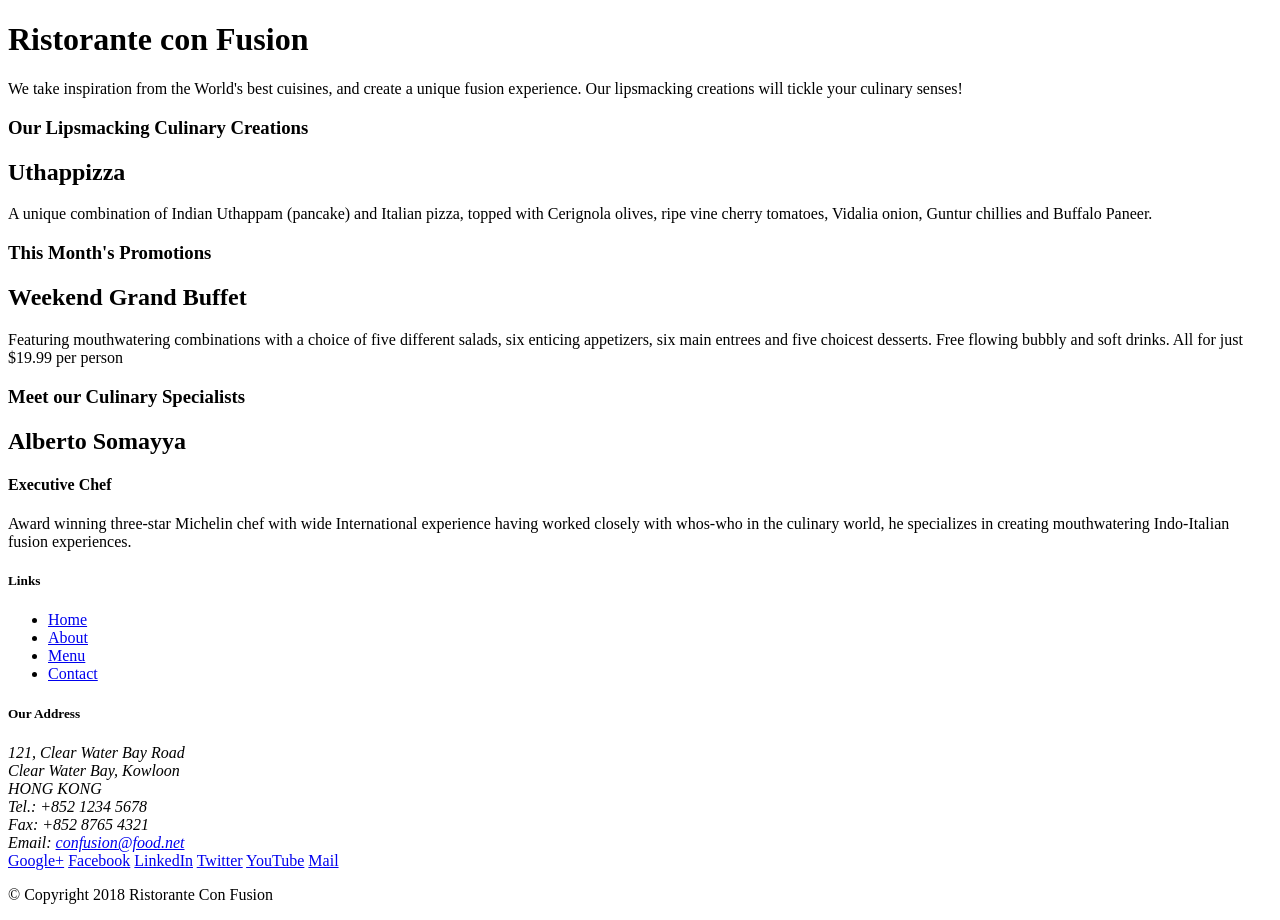
==== index.html @ a120eb38 "Initial Setup" ====
<!DOCTYPE html>
<html lang="en">

<head>
    <title>Ristorante Con Fusion</title>
</head>

<body>

    <header>
        <div>
            <div>
                <div>
                    <h1>Ristorante con Fusion</h1>
                    <p>We take inspiration from the World's best cuisines, and create a unique fusion experience. Our lipsmacking creations will tickle your culinary senses!</p>
                </div>
                <div>
                </div>
            </div>
        </div>
    </header>

    <div>
        <div>
            <div>
                <h3>Our Lipsmacking Culinary Creations</h3>
            </div>
            <div>
                <h2>Uthappizza</h2>
                <p>A unique combination of Indian Uthappam (pancake) and Italian pizza, topped with Cerignola olives, ripe vine cherry tomatoes, Vidalia onion, Guntur chillies and Buffalo Paneer.</p>
            </div>
        </div>


        <div>
            <div>
                <h3>This Month's Promotions</h3>
            </div>
            <div>
                <h2>Weekend Grand Buffet</h2>
                <p>Featuring mouthwatering combinations with a choice of five different salads, six enticing appetizers, six main entrees and five choicest desserts. Free flowing bubbly and soft drinks. All for just $19.99 per person </p>
            </div>
        </div>

        <div>
            <div>
                <h3>Meet our Culinary Specialists</h3>
            </div>
            <div>
                <h2>Alberto Somayya</h2>
                <h4>Executive Chef</h4>
                <p>Award winning three-star Michelin chef with wide International experience having worked closely with whos-who in the culinary world, he specializes in creating mouthwatering Indo-Italian fusion experiences. </p>
            </div>
        </div>
    </div>

    <footer>
        <div>
            <div>             
                <div>
                    <h5>Links</h5>
                    <ul>
                        <li><a href="#">Home</a></li>
                        <li><a href="#">About</a></li>
                        <li><a href="#">Menu</a></li>
                        <li><a href="#">Contact</a></li>
                    </ul>
                </div>
                <div>
                    <h5>Our Address</h5>
                    <address>
		              121, Clear Water Bay Road<br>
		              Clear Water Bay, Kowloon<br>
		              HONG KONG<br>
		              Tel.: +852 1234 5678<br>
		              Fax: +852 8765 4321<br>
		              Email: <a href="mailto:confusion@food.net">confusion@food.net</a>
		           </address>
                </div>
                <div>
                    <div>
                        <a href="http://google.com/+">Google+</a>
                        <a href="http://www.facebook.com/profile.php?id=">Facebook</a>
                        <a href="http://www.linkedin.com/in/">LinkedIn</a>
                        <a href="http://twitter.com/">Twitter</a>
                        <a href="http://youtube.com/">YouTube</a>
                        <a href="mailto:">Mail</a>
                    </div>
                </div>
           </div>
           <div>             
                <div>
                    <p>© Copyright 2018 Ristorante Con Fusion</p>
                </div>
           </div>
        </div>
    </footer>

</body>

</html>
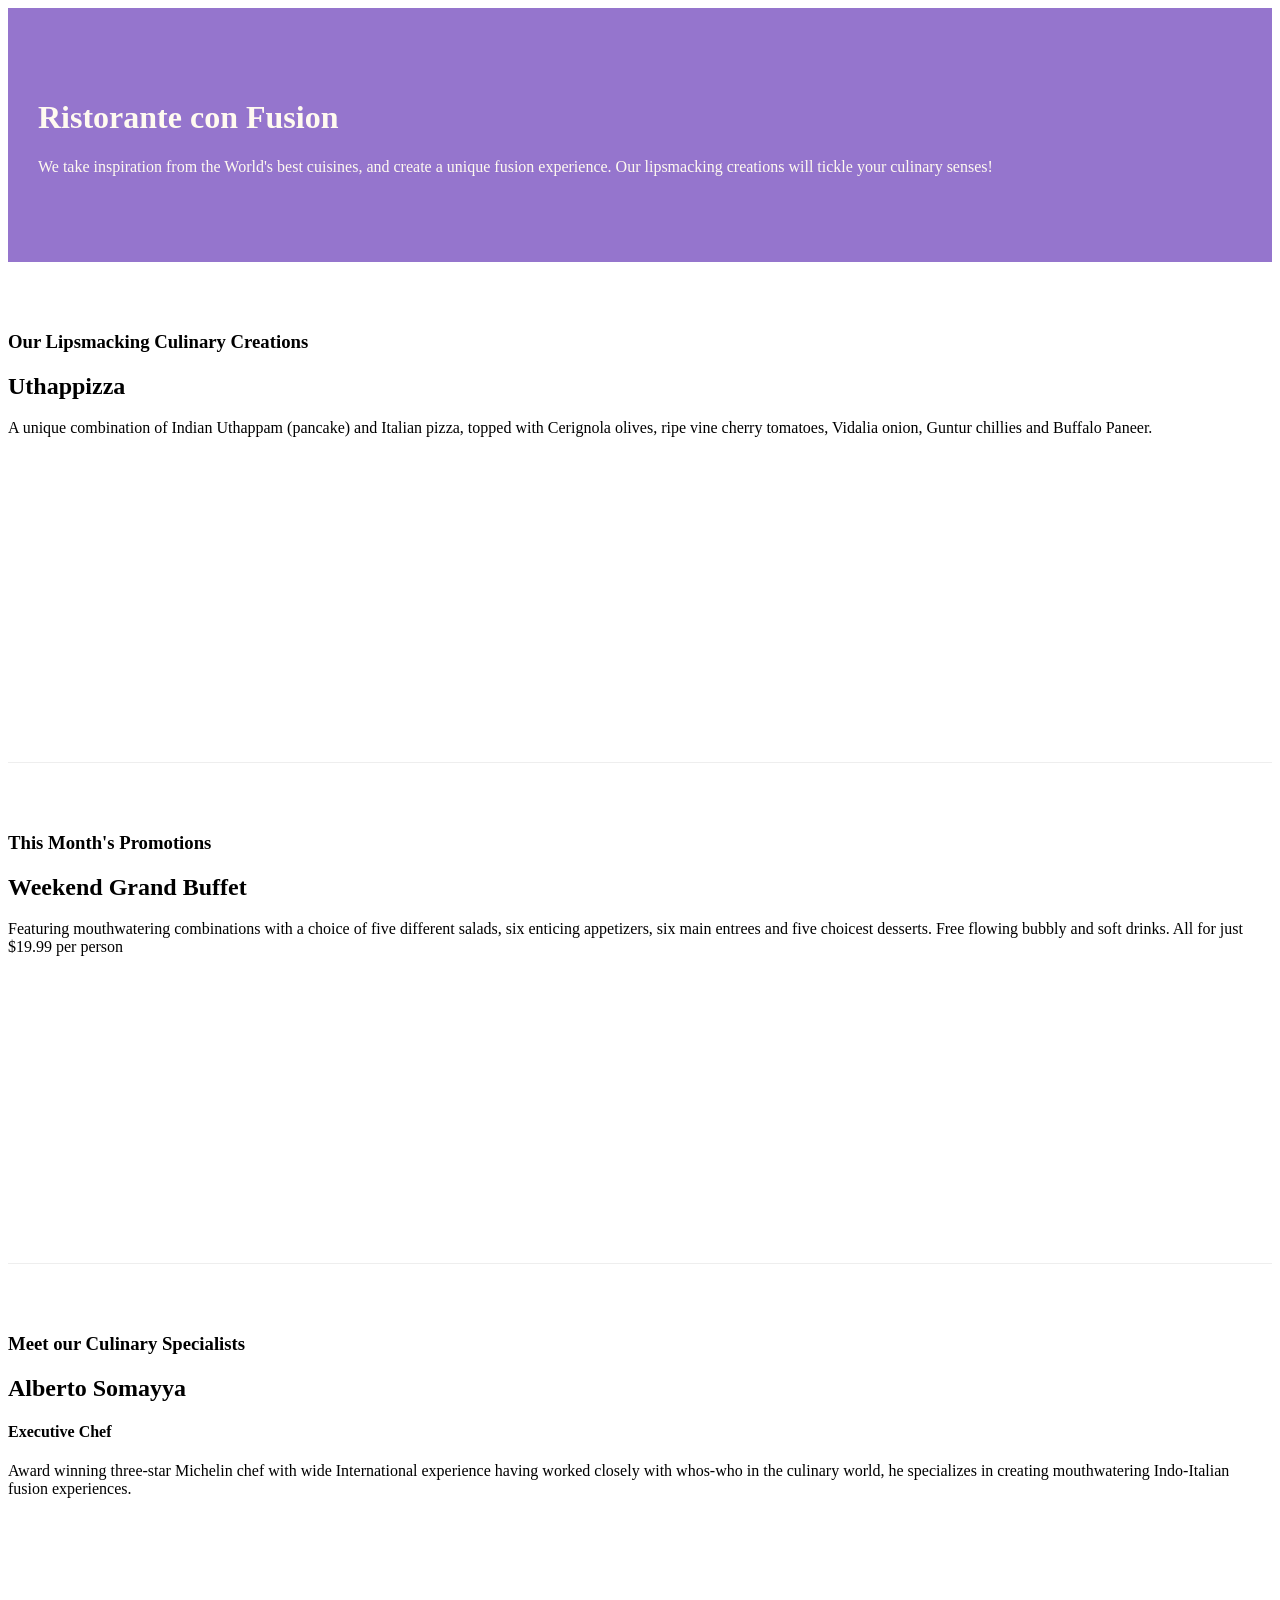
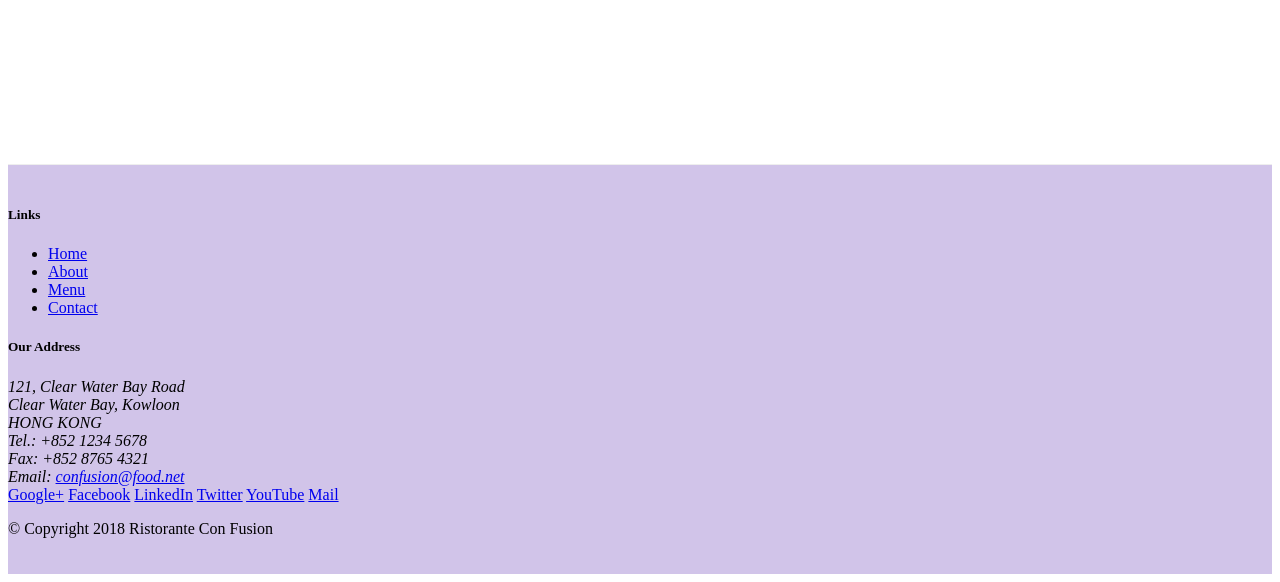
==== commit a105f14b: "Bootstrap Grid 2 About Css" ====
--- a/index.html
+++ b/index.html
@@ -2,15 +2,23 @@
 <html lang="en">
 
 <head>
+     <!-- Required meta tags always come first -->
+    <meta charset="utf-8">
+    <meta name="viewport" content="width=device-width, initial-scale=1, shrink-to-fit=no">
+    <meta http-equiv="x-ua-compatible" content="ie=edge">
+
+    <!-- Bootstrap CSS -->
+    <link rel="stylesheet" href="node_modules/bootstrap/dist/css/bootstrap.min.css">
+    <link rel="stylesheet" href="css/styles.css">
     <title>Ristorante Con Fusion</title>
 </head>
 
 <body>
 
-    <header>
-        <div>
-            <div>
-                <div>
+    <header class="jumbotron">
+        <div class="container">
+            <div class="row row-header">
+                <div class="col-12 col-sm-6">
                     <h1>Ristorante con Fusion</h1>
                     <p>We take inspiration from the World's best cuisines, and create a unique fusion experience. Our lipsmacking creations will tickle your culinary senses!</p>
                 </div>
@@ -20,33 +28,33 @@
         </div>
     </header>
 
-    <div>
-        <div>
-            <div>
+    <div class="container">
+        <div class="row row-content align-items-center">
+            <div class="col-12 order-sm-last col-sm-4 col-md-3">
                 <h3>Our Lipsmacking Culinary Creations</h3>
             </div>
-            <div>
+            <div class="col order-sm-first col-sm col-md">
                 <h2>Uthappizza</h2>
                 <p>A unique combination of Indian Uthappam (pancake) and Italian pizza, topped with Cerignola olives, ripe vine cherry tomatoes, Vidalia onion, Guntur chillies and Buffalo Paneer.</p>
             </div>
         </div>
 
 
-        <div>
-            <div>
+        <div class="row row-content align-items-center">
+            <div class="col-12 col-sm-4 col-md-3">
                 <h3>This Month's Promotions</h3>
             </div>
-            <div>
+            <div class="col col-sm col-md">
                 <h2>Weekend Grand Buffet</h2>
                 <p>Featuring mouthwatering combinations with a choice of five different salads, six enticing appetizers, six main entrees and five choicest desserts. Free flowing bubbly and soft drinks. All for just $19.99 per person </p>
             </div>
         </div>
 
-        <div>
-            <div>
+        <div class="row row-content align-items-center">
+            <div class="col-12 order-sm-last col-sm-4 col-md-3">
                 <h3>Meet our Culinary Specialists</h3>
             </div>
-            <div>
+            <div class="col order-sm-first col-sm col-md">
                 <h2>Alberto Somayya</h2>
                 <h4>Executive Chef</h4>
                 <p>Award winning three-star Michelin chef with wide International experience having worked closely with whos-who in the culinary world, he specializes in creating mouthwatering Indo-Italian fusion experiences. </p>
@@ -54,19 +62,19 @@
         </div>
     </div>
 
-    <footer>
-        <div>
-            <div>             
-                <div>
+    <footer class="footer">
+        <div class="container">
+            <div class="row">             
+                <div class="col-4 offset-1 col-sm-2">
                     <h5>Links</h5>
-                    <ul>
+                    <ul class="list-unstyled">
                         <li><a href="#">Home</a></li>
                         <li><a href="#">About</a></li>
                         <li><a href="#">Menu</a></li>
                         <li><a href="#">Contact</a></li>
                     </ul>
                 </div>
-                <div>
+                <div class="col-7 col-sm-5">
                     <h5>Our Address</h5>
                     <address>
 		              121, Clear Water Bay Road<br>
@@ -77,8 +85,8 @@
 		              Email: <a href="mailto:confusion@food.net">confusion@food.net</a>
 		           </address>
                 </div>
-                <div>
-                    <div>
+                <div class="col-12 col-sm-4 align-self-center">
+                    <div class="text-center">
                         <a href="http://google.com/+">Google+</a>
                         <a href="http://www.facebook.com/profile.php?id=">Facebook</a>
                         <a href="http://www.linkedin.com/in/">LinkedIn</a>
@@ -88,14 +96,18 @@
                     </div>
                 </div>
            </div>
-           <div>             
-                <div>
+           <div class="row justify-content-center">             
+                <div class="col-auto">
                     <p>© Copyright 2018 Ristorante Con Fusion</p>
                 </div>
            </div>
         </div>
     </footer>
 
+     <!-- jQuery first, then Popper.js, then Bootstrap JS. -->
+     <script src="node_modules/jquery/dist/jquery.slim.min.js"></script>
+     <script src="node_modules/popper.js/dist/umd/popper.min.js"></script>
+     <script src="node_modules/bootstrap/dist/js/bootstrap.min.js"></script>
 </body>
 
 </html>
--- a/css/styles.css
+++ b/css/styles.css
@@ -0,0 +1,31 @@
+.row-header {
+    margin: 0px auto;
+    padding: 0px auto;
+
+}
+
+.row-content {
+    margin: 0px auto;
+    padding: 50px 0px 50px 0px;
+    border-bottom: 1px ridge;
+    min-height: 400px;
+}
+
+.footer {
+    background-color: #D1C4E9;
+    margin: 0px auto;
+    padding: 20px 0px 20px 0px;
+}
+
+.jumbotron {
+    padding: 70px 30px  70px 30px;
+    margin: 0px auto;
+    background-color: #9575CD;
+    color: floralwhite;
+}
+
+.address {
+    font-size: 80%;
+    margin: 0px;
+    color: #0f0f0f;
+}
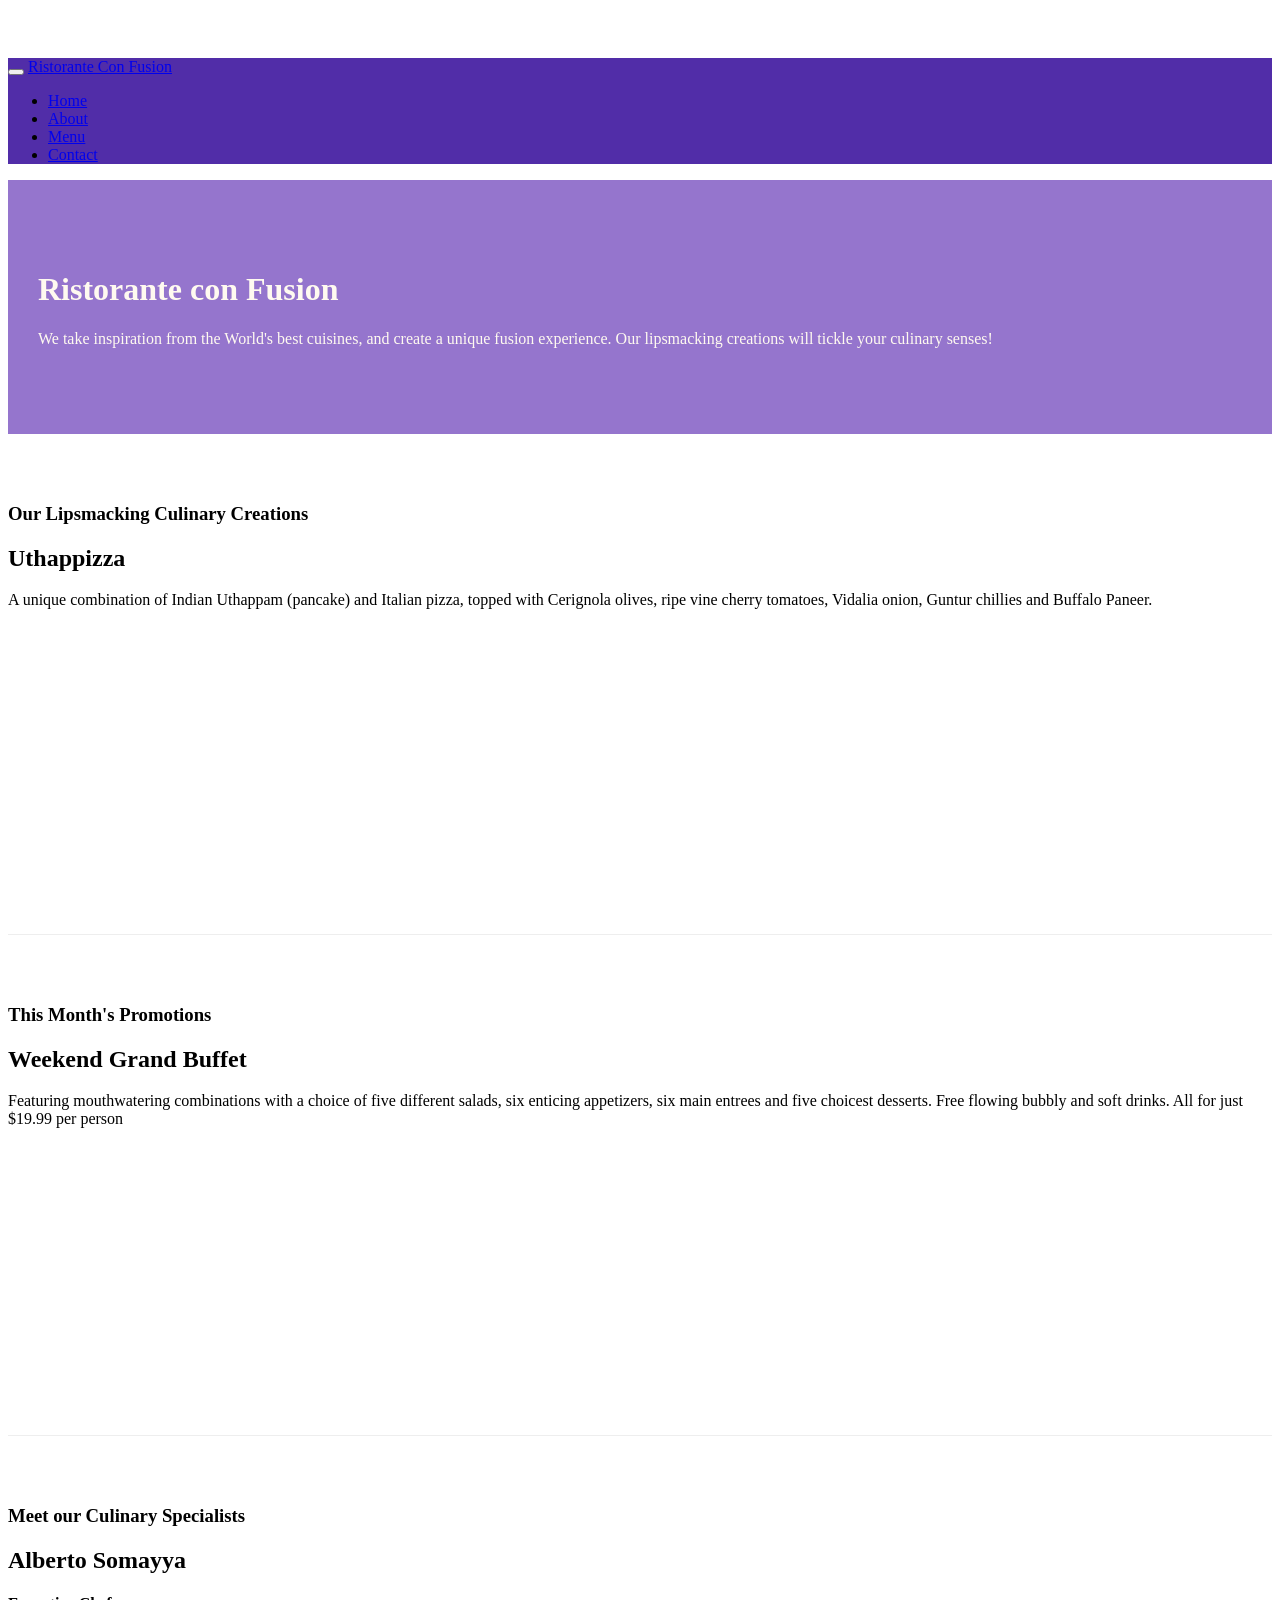
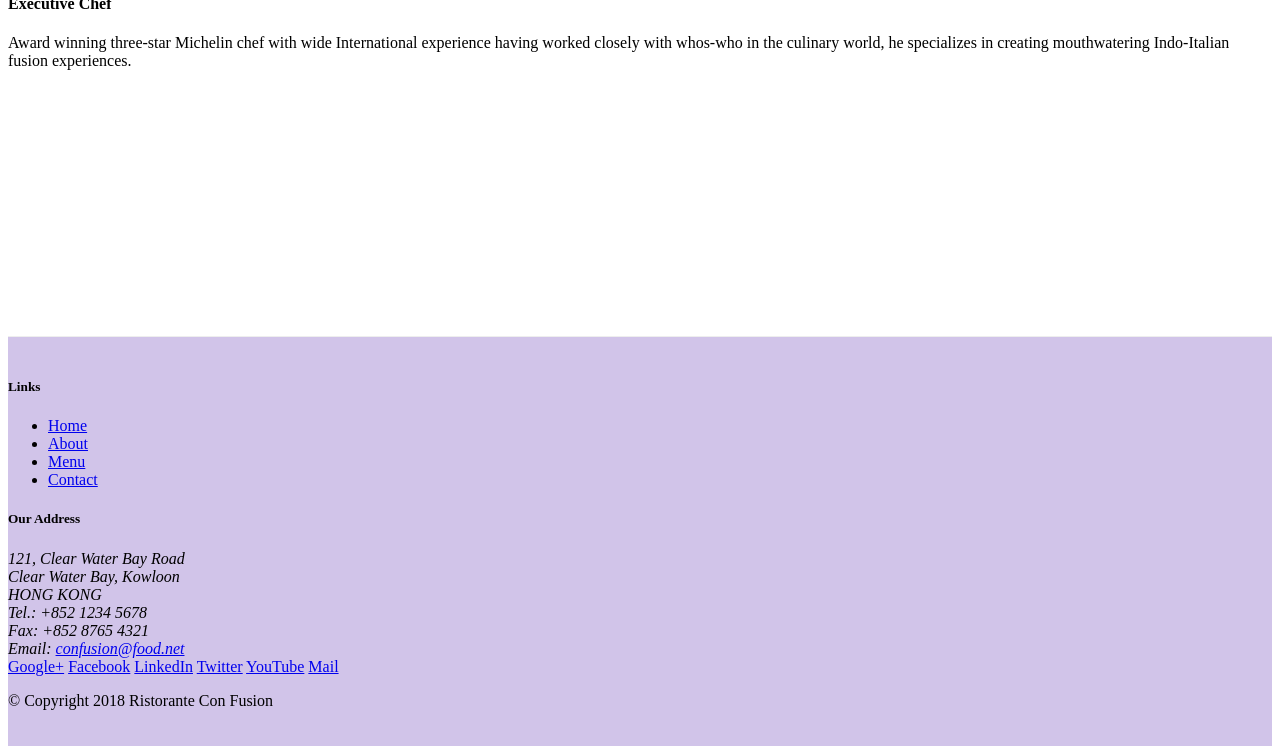
==== commit 7b908de6: "we add nav bar" ====
--- a/index.html
+++ b/index.html
@@ -14,6 +14,23 @@
 </head>
 
 <body>
+    <nav class="navbar navbar-dark navbar-expand-sm fixed-top">
+        <div class="container">
+            <button class="navbar-toggler" type="button" data-toggle="collapse" data-target="#Navbar">
+                <span class="navbar-toggler-icon"></span>
+            </button>
+            
+           <a class="navbar-brand mr-auto" href="#">Ristorante Con Fusion</a>
+                <div class="collapse navbar-collapse" id="Navbar">
+                    <ul class="navbar-nav mr-auto">
+                        <li class="nav-item active"><a class="nav-link" href="./index.html">Home</a></li>
+                        <li class="nav-item"><a class="nav-link" href="./aboutus.html">About</a></li>
+                        <li class="nav-item"><a class="nav-link" href="#">Menu</a></li>
+                        <li class="nav-item"><a class="nav-link" href="#">Contact</a></li>
+                    </ul>  
+                </div>          
+        </div>
+    </nav>
 
     <header class="jumbotron">
         <div class="container">
@@ -68,8 +85,8 @@
                 <div class="col-4 offset-1 col-sm-2">
                     <h5>Links</h5>
                     <ul class="list-unstyled">
-                        <li><a href="#">Home</a></li>
-                        <li><a href="#">About</a></li>
+                        <li><a href="./index.html">Home</a></li>
+                        <li><a href="./aboutus.html">About</a></li>
                         <li><a href="#">Menu</a></li>
                         <li><a href="#">Contact</a></li>
                     </ul>
--- a/css/styles.css
+++ b/css/styles.css
@@ -28,4 +28,14 @@
     font-size: 80%;
     margin: 0px;
     color: #0f0f0f;
-}+}
+
+body{
+    padding:50px 0px 0px 0px;
+    z-index:0;
+}
+
+.navbar-dark {
+     background-color: #512DA8;
+}
+
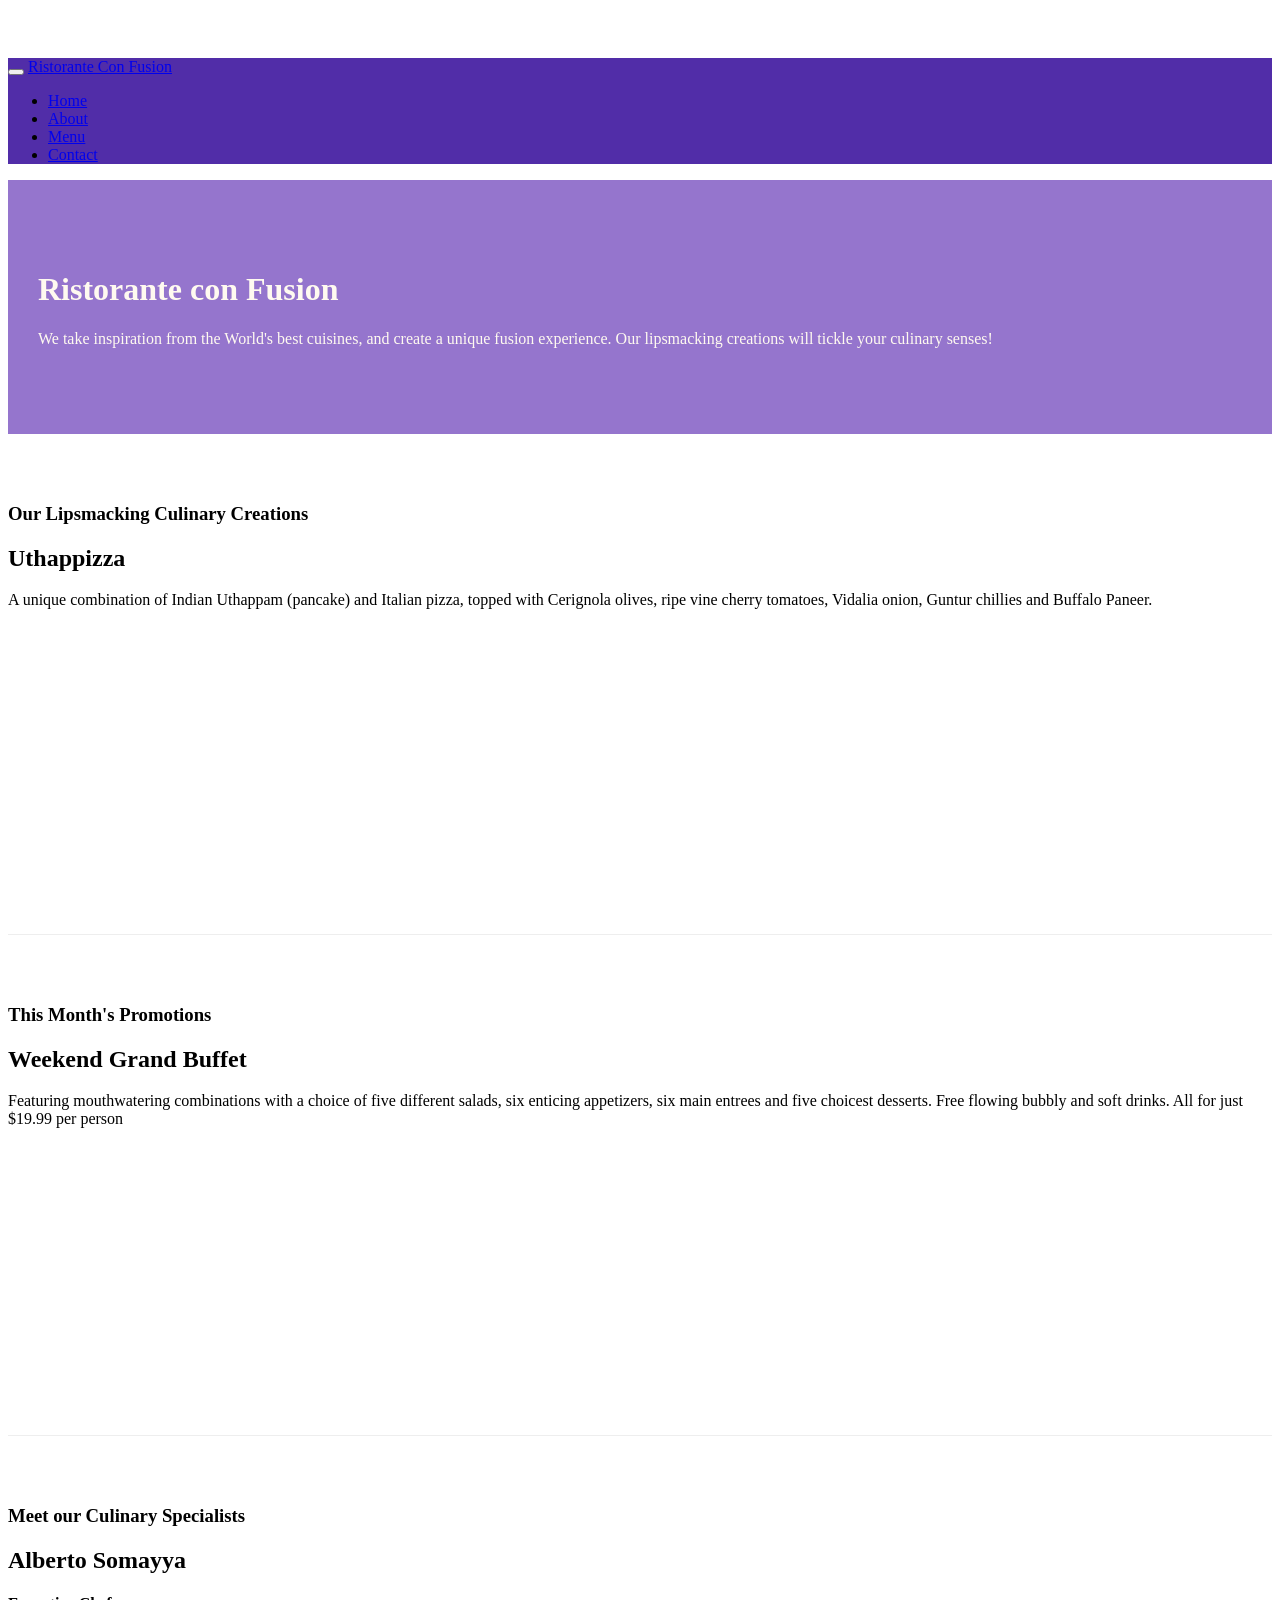
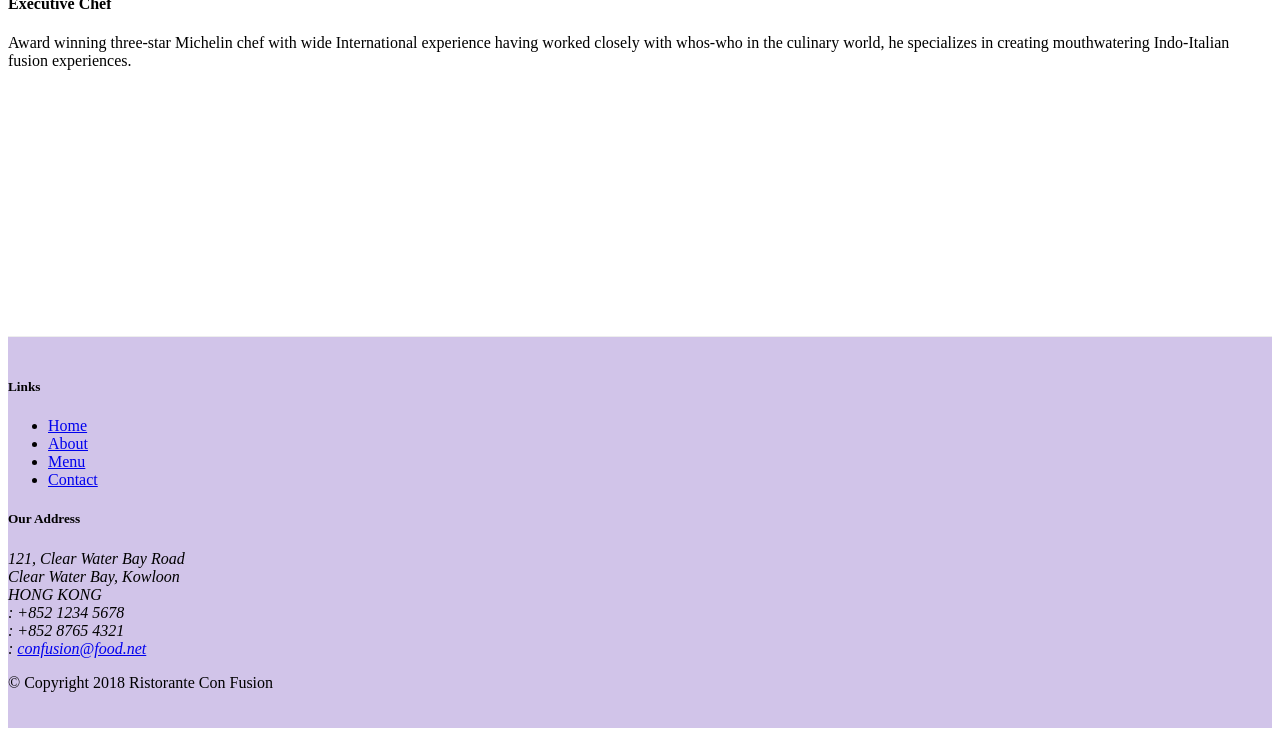
==== commit 2936a946: "icon fonts" ====
--- a/index.html
+++ b/index.html
@@ -9,6 +9,8 @@
 
     <!-- Bootstrap CSS -->
     <link rel="stylesheet" href="node_modules/bootstrap/dist/css/bootstrap.min.css">
+    <link rel="stylesheet" href="node_modules/font-awesome/css/font-awesome.min.css">
+    <link rel="stylesheet" href="node_modules/bootstrap-social/bootstrap-social.css">
     <link rel="stylesheet" href="css/styles.css">
     <title>Ristorante Con Fusion</title>
 </head>
@@ -23,10 +25,10 @@
            <a class="navbar-brand mr-auto" href="#">Ristorante Con Fusion</a>
                 <div class="collapse navbar-collapse" id="Navbar">
                     <ul class="navbar-nav mr-auto">
-                        <li class="nav-item active"><a class="nav-link" href="./index.html">Home</a></li>
-                        <li class="nav-item"><a class="nav-link" href="./aboutus.html">About</a></li>
-                        <li class="nav-item"><a class="nav-link" href="#">Menu</a></li>
-                        <li class="nav-item"><a class="nav-link" href="#">Contact</a></li>
+                        <li class="nav-item active"><a class="nav-link" href="./index.html"><span class="fa fa-home fa-sm"></span> Home</a></li>
+                        <li class="nav-item"><a class="nav-link" href="./aboutus.html"><span class="fa fa-info fa-sm"></span> About</a></li>
+                        <li class="nav-item"><a class="nav-link" href="#"><span class="fa fa-list fa-sm"></span> Menu</a></li>
+                        <li class="nav-item"><a class="nav-link" href="#"><span class="fa fa-address-card fa-sm"></span> Contact</a></li>
                     </ul>  
                 </div>          
         </div>
@@ -85,9 +87,9 @@
                 <div class="col-4 offset-1 col-sm-2">
                     <h5>Links</h5>
                     <ul class="list-unstyled">
-                        <li><a href="./index.html">Home</a></li>
+                        <li><a href="./index.html"> Home</a></li>
                         <li><a href="./aboutus.html">About</a></li>
-                        <li><a href="#">Menu</a></li>
+                        <li><a href="#"> Menu</a></li>
                         <li><a href="#">Contact</a></li>
                     </ul>
                 </div>
@@ -97,19 +99,19 @@
 		              121, Clear Water Bay Road<br>
 		              Clear Water Bay, Kowloon<br>
 		              HONG KONG<br>
-		              Tel.: +852 1234 5678<br>
-		              Fax: +852 8765 4321<br>
-		              Email: <a href="mailto:confusion@food.net">confusion@food.net</a>
+		              <i class="fa fa-phone fa-sm"></i>: +852 1234 5678<br>
+		              <i class="fa fa-fax fa-sm"></i>: +852 8765 4321<br>
+		              <i class="fa fa-envelope fa-sm"></i>: <a href="mailto:confusion@food.net">confusion@food.net</a>
 		           </address>
                 </div>
                 <div class="col-12 col-sm-4 align-self-center">
                     <div class="text-center">
-                        <a href="http://google.com/+">Google+</a>
-                        <a href="http://www.facebook.com/profile.php?id=">Facebook</a>
-                        <a href="http://www.linkedin.com/in/">LinkedIn</a>
-                        <a href="http://twitter.com/">Twitter</a>
-                        <a href="http://youtube.com/">YouTube</a>
-                        <a href="mailto:">Mail</a>
+                        <a class="btn btn-social-icon btn-google" href="http://google.com/+"><i class="fa fa-google-plus fa-sm"></i></a>
+                        <a class="btn btn-social-icon btn-facebook" href="http://www.facebook.com/profile.php?id="><i class="fa fa-facebook fa-sm"></i></a>
+                        <a class="btn btn-social-icon btn-linkedin" href="http://www.linkedin.com/in/"><i class="fa fa-linkedin fa-sm"></i></a>
+                        <a class="btn btn-social-icon btn-twitter" href="http://twitter.com/"><i class="fa fa-twitter fa-sm"></i></a>
+                        <a class="btn btn-social-icon btn-youtube" href="http://youtube.com/"><i class="fa fa-youtube fa-sm"></i></a>
+                        <a class="btn btn-social-icon" href="mailto:"><i class="fa fa-envelope fa-sm"></i></a>
                     </div>
                 </div>
            </div>
